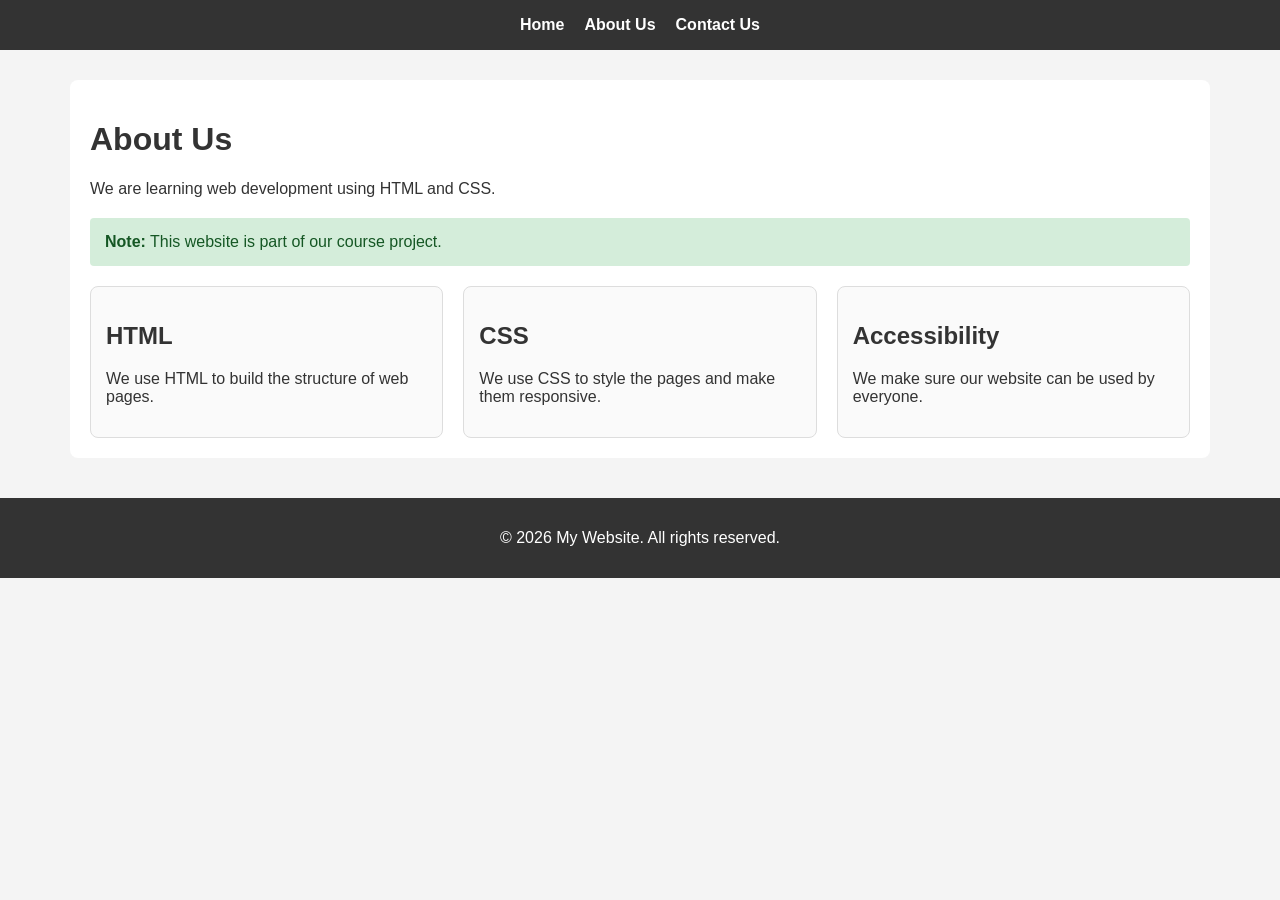
==== about.html @ 72e22e18 "Add files via upload" ====
<!DOCTYPE html>
<html lang="en">
<head>
    <meta charset="UTF-8">
    <meta name="viewport" content="width=device-width, initial-scale=1">
    <title>About Us - My Website</title>
    <link rel="stylesheet" href="style.css">
</head>
<body>

    <header>
        <nav>
            <ul>
                <li><a href="index.html">Home</a></li>
                <li><a href="about.html">About Us</a></li>
                <li><a href="contact.html">Contact Us</a></li>
            </ul>
        </nav>
    </header>

    <main>
        <h1>About Us</h1>
        <p>We are learning web development using HTML and CSS.</p>

        <div class="alert alert-success" role="alert">
            <strong>Note:</strong> This website is part of our course project.
        </div>

        <section class="grid" aria-label="What we learn">
            <article class="card">
                <h2>HTML</h2>
                <p>We use HTML to build the structure of web pages.</p>
            </article>
            <article class="card">
                <h2>CSS</h2>
                <p>We use CSS to style the pages and make them responsive.</p>
            </article>
            <article class="card">
                <h2>Accessibility</h2>
                <p>We make sure our website can be used by everyone.</p>
            </article>
        </section>
    </main>

    <footer>
        <p>&copy; 2026 My Website. All rights reserved.</p>
    </footer>

</body>
</html>
---- style.css ----
body {
    font-family: Arial, sans-serif;
    margin: 0;
    padding: 0;
    background-color: #f4f4f4;
    color: #333;
}

header {
    background-color: #333;
    padding: 1rem 0;
}

nav ul {
    list-style: none;
    margin: 0;
    padding: 0;
    display: flex;
    justify-content: center;
    gap: 20px;
}

nav a {
    color: #fff;
    text-decoration: none;
    font-weight: bold;
}

nav a:hover {
    color: #4db8ff;
}

main {
    max-width: 800px;
    margin: 30px auto;
    padding: 20px;
    background: #fff;
    border-radius: 8px;
}

footer {
    text-align: center;
    padding: 15px;
    background-color: #333;
    color: #fff;
    margin-top: 40px;
}

main a {
    color: #0055a5;
}

a:focus,
button:focus,
input:focus,
select:focus {
    outline: 3px solid orange;
}

.grid {
    display: grid;
    grid-template-columns: 1fr;
    gap: 20px;
}

.card {
    background: #fafafa;
    border: 1px solid #ddd;
    border-radius: 8px;
    padding: 15px;
}

@media (min-width: 768px) {
    .grid {
        grid-template-columns: repeat(2, 1fr);
    }
}

@media (min-width: 1024px) {
    main {
        max-width: 1100px;
    }

    .grid {
        grid-template-columns: repeat(3, 1fr);
    }
}

label {
    display: block;
    margin-bottom: 5px;
    font-weight: bold;
}

input,
select {
    width: 100%;
    padding: 10px;
    margin-bottom: 15px;
    border: 1px solid #767676;
    border-radius: 4px;
    font-size: 1rem;
    box-sizing: border-box;
}

button,
.btn {
    display: inline-block;
    padding: 10px 20px;
    background-color: #005a9e;
    color: #fff;
    border: none;
    border-radius: 4px;
    font-size: 1rem;
    cursor: pointer;
    text-decoration: none;
}

main a.btn {
    color: #fff;
}

button:hover,
.btn:hover {
    background-color: #003f73;
}

.alert {
    padding: 15px;
    margin: 20px 0;
    border-radius: 4px;
}

.alert-success {
    background-color: #d4edda;
    color: #155724;
}

.alert-error {
    background-color: #f8d7da;
    color: #721c24;
}

.modal {
    display: none;
    position: fixed;
    top: 0;
    left: 0;
    width: 100%;
    height: 100%;
    background: rgba(0, 0, 0, 0.7);
    justify-content: center;
    align-items: center;
}

.modal:target {
    display: flex;
}

.modal-content {
    position: relative;
    background: #fff;
    padding: 25px;
    border-radius: 8px;
    max-width: 400px;
    width: 90%;
}

.modal-close {
    position: absolute;
    top: 8px;
    right: 15px;
    font-size: 1.8rem;
    text-decoration: none;
    color: #333;
}

@media (prefers-color-scheme: dark) {
    body {
        background-color: #121212;
        color: #e0e0e0;
    }

    header,
    footer {
        background-color: #1f1f1f;
    }

    main {
        background-color: #1e1e1e;
    }

    main a {
        color: #66b3ff;
    }

    .card {
        background-color: #2a2a2a;
        border-color: #444;
    }

    input,
    select {
        background-color: #2a2a2a;
        color: #e0e0e0;
        border-color: #999;
    }

    .alert-success {
        background-color: #1e4620;
        color: #c8f7c5;
    }

    .alert-error {
        background-color: #5a1f25;
        color: #ffd6da;
    }

    .modal-content {
        background-color: #2a2a2a;
        color: #e0e0e0;
    }

    .modal-close {
        color: #e0e0e0;
    }
}

textarea {
    width: 100%;
    padding: 10px;
    border: 1px solid #767676;
    border-radius: 4px;
    font-size: 1rem;
    font-family: Arial, sans-serif;
    box-sizing: border-box;
}

input[type="radio"],
input[type="checkbox"] {
    width: auto;
    margin-bottom: 0;
}

input[type="radio"] + label,
input[type="checkbox"] + label {
    display: inline;
    font-weight: normal;
    margin-right: 15px;
}

@media (prefers-color-scheme: dark) {
    textarea {
        background-color: #2a2a2a;
        color: #e0e0e0;
        border-color: #999;
    }
}

.inline-label {
    display: inline !important;
    font-weight: normal;
    margin-right: 15px;
}
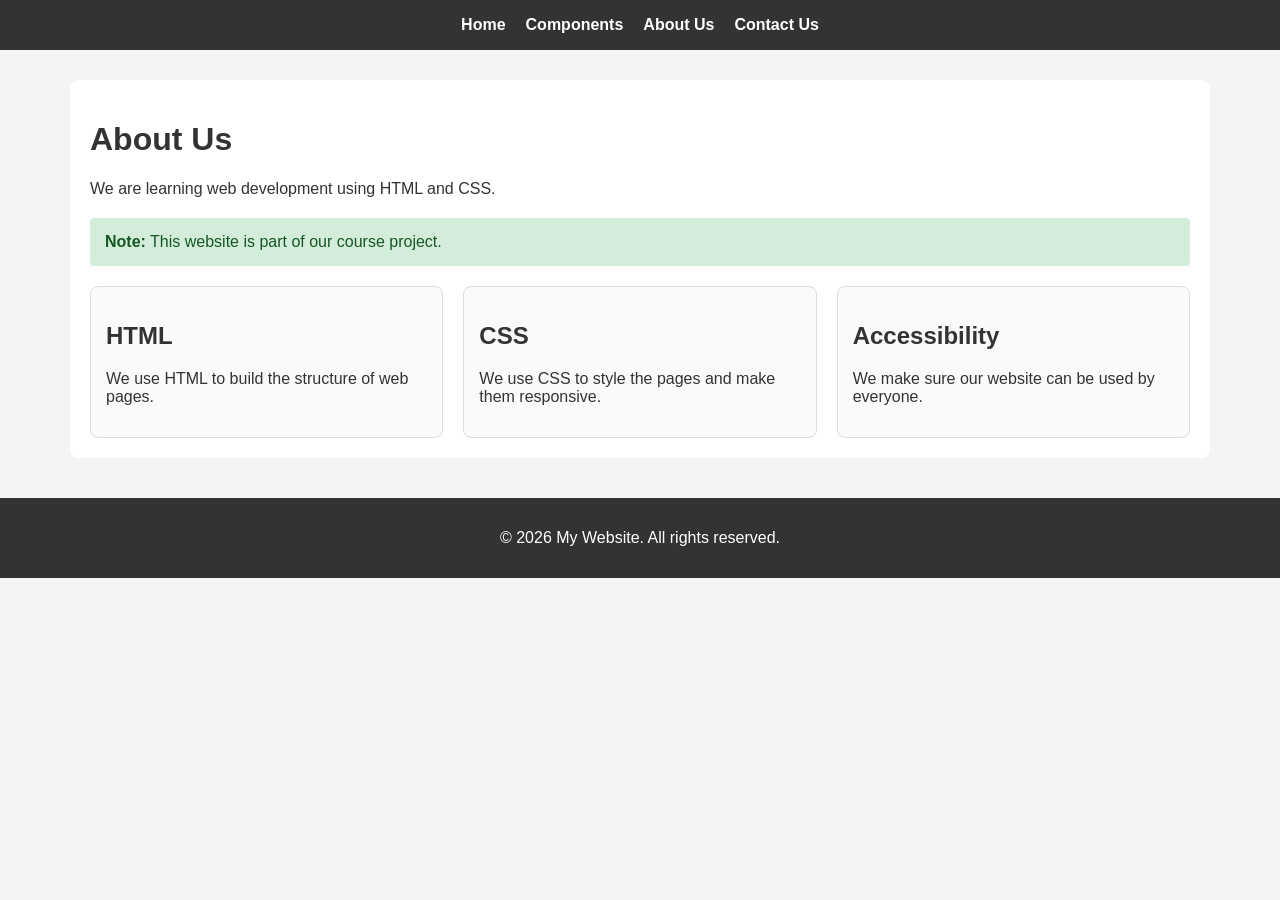
==== commit 5169c15c: "Update about.html" ====
--- a/about.html
+++ b/about.html
@@ -12,6 +12,7 @@
         <nav>
             <ul>
                 <li><a href="index.html">Home</a></li>
+                <li><a href="components.html">Components</a></li>
                 <li><a href="about.html">About Us</a></li>
                 <li><a href="contact.html">Contact Us</a></li>
             </ul>
@@ -47,4 +48,4 @@
     </footer>
 
 </body>
-</html>+</html>
